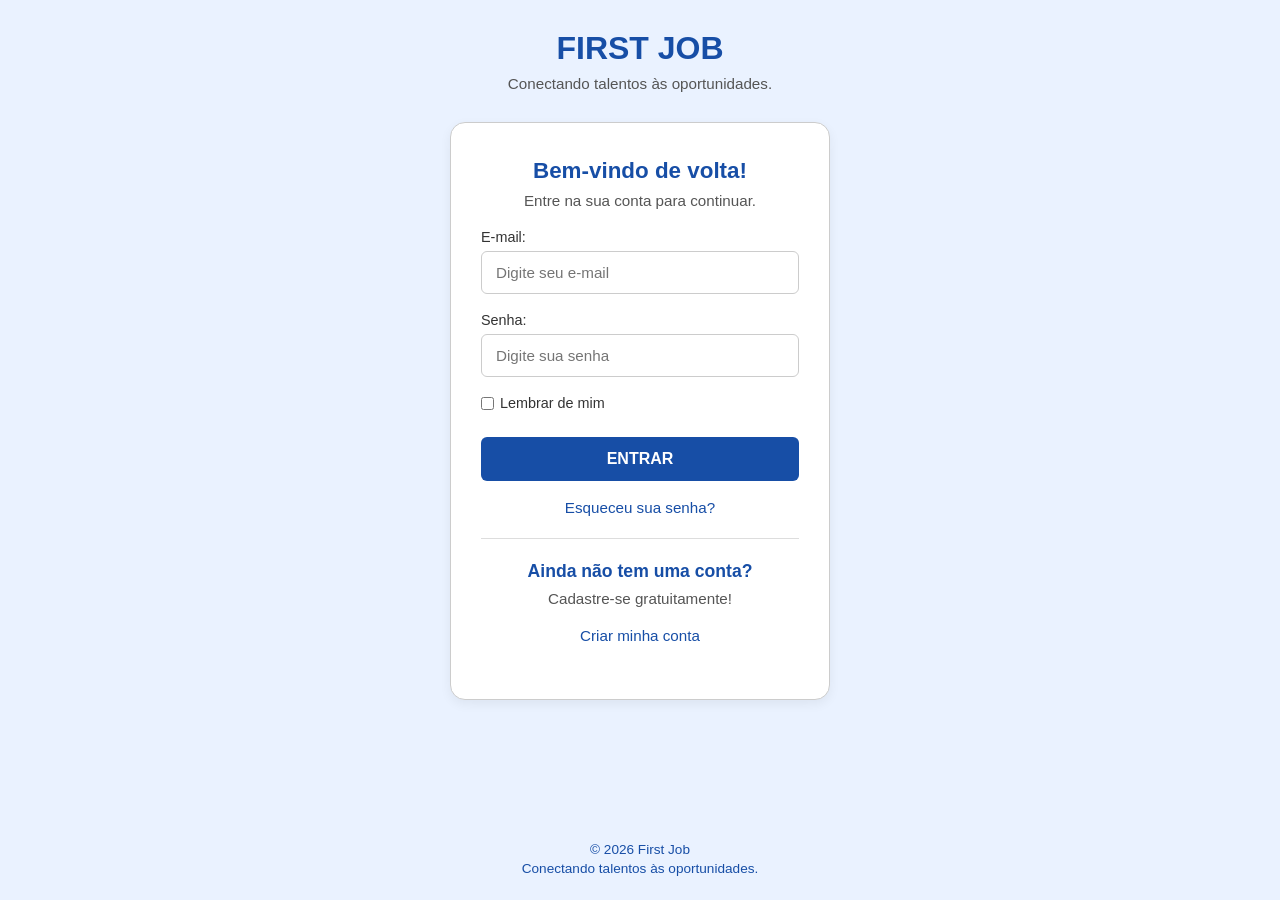
==== html/index.html @ 53edf963 "Atualizando projeto First Job" ====
<!DOCTYPE html>
<html lang="pt-br">

<head>
    <meta charset="UTF-8">
    <meta name="viewport" content="width=device-width, initial-scale=1.0">
    <meta name="author" content="Angelo Ferreira da Silva">
    <meta name="description" content="First Job - Encontre seu primeiro emprego">
    <title>First Job - Login</title>
    <link rel="stylesheet" href="../css/style.css">
</head>

<body>

    <header>
        <h1>FIRST JOB</h1>
        <p>Conectando talentos às oportunidades.</p>
    </header>

    <main>
        <h2>Bem-vindo de volta!</h2>
        <p>Entre na sua conta para continuar.</p>

        <form action="inicio.html" method="get">
            <p>
                <label for="email">E-mail:</label>
                <input type="email" id="email" name="email" placeholder="Digite seu e-mail" required>
            </p>

            <p>
                <label for="senha">Senha:</label>
                <input type="password" id="senha" name="senha" placeholder="Digite sua senha" required>
            </p>

            <p class="lembrar">
                <input type="checkbox" id="lembrar" name="lembrar">
                <label for="lembrar">Lembrar de mim</label>
            </p>

            <p>
                <input type="submit" value="ENTRAR">
            </p>
        </form>

        <p class="link-extra">
            <a href="recuperar-senha.html">Esqueceu sua senha?</a>
        </p>

        <hr>

        <h3>Ainda não tem uma conta?</h3>
        <p>Cadastre-se gratuitamente!</p>
        <p class="link-extra">
            <a href="cadastro.html">Criar minha conta</a>
        </p>
    </main>

    <footer>
        <p>© 2026 First Job</p>
        <p>Conectando talentos às oportunidades.</p>
    </footer>

</body>

</html>
---- css/style.css ----
/* Configurações gerais da página */
* {
    margin: 0;
    padding: 0;
    box-sizing: border-box;
}

/* Corpo da página */
body {
    font-family: Arial, Helvetica, sans-serif;
    background-color: #eaf2ff;
    color: #333;
    min-height: 100vh;
    display: flex;
    flex-direction: column;
    text-align: center;
}

/* Cabeçalho */
header {
    padding: 30px 20px 10px;
}

header h1 {
    color: #174ea6;
    font-size: 2rem;
    margin-bottom: 8px;
}

header h3 {
    color: #174ea6;
    font-weight: normal;
    margin-bottom: 6px;
}

header p {
    color: #555;
    font-size: 0.95rem;
}

/* Parte principal da página */
main {
    background-color: #fff;
    width: 100%;
    max-width: 380px;
    margin: 20px auto 30px;
    padding: 35px 30px;
    border: 1px solid #ccc;
    border-radius: 15px;
    box-shadow: 0 4px 12px rgba(0, 0, 0, 0.06);
}

main h2 {
    color: #174ea6;
    margin-bottom: 8px;
    font-size: 1.4rem;
}

main h3 {
    color: #174ea6;
    margin-bottom: 8px;
    font-size: 1.1rem;
}

main>p {
    color: #555;
    margin-bottom: 20px;
    font-size: 0.95rem;
}

/* Formulário */
form p {
    margin-bottom: 18px;
    text-align: left;
}

label {
    display: block;
    text-align: left;
    margin-bottom: 6px;
    font-size: 0.9rem;
    color: #333;
}

/* Campos de preenchimento */
input[type="text"],
input[type="email"],
input[type="password"] {
    width: 100%;
    padding: 12px 14px;
    border: 1px solid #ccc;
    border-radius: 6px;
    font-size: 0.95rem;
}

/* Efeito nos campos */
input[type="text"]:focus,
input[type="email"]:focus,
input[type="password"]:focus {
    outline: none;
    border-color: #174ea6;
}

/* Opção lembrar de mim */
.lembrar {
    display: flex;
    align-items: center;
    gap: 6px;
}

.lembrar label {
    display: inline;
    margin-bottom: 0;
    cursor: pointer;
}

input[type="checkbox"] {
    margin: 0;
    vertical-align: middle;
}

/* Botão de enviar */
input[type="submit"] {
    width: 100%;
    padding: 13px;
    background-color: #174ea6;
    color: #fff;
    border: none;
    border-radius: 6px;
    font-size: 1rem;
    font-weight: bold;
    cursor: pointer;
    margin-top: 8px;
    transition: background-color 0.2s;
}

input[type="submit"]:hover {
    background-color: #0c3978;
}

/* Links */
a {
    color: #174ea6;
    text-decoration: none;
}

a:hover {
    text-decoration: underline;
}

.link-extra {
    margin-top: 12px;
}

/* Linha que separa os conteúdos */
hr {
    border: none;
    border-top: 1px solid #ddd;
    margin: 22px 0;
}

/* Estilos da página de sucesso */
body.sucesso main {
    margin-top: 80px;
}

body.sucesso h1 {
    color: #174ea6;
    font-size: 3.5rem;
    margin-bottom: 10px;
}

body.sucesso h2 {
    color: #174ea6;
    margin-bottom: 12px;
}

body.sucesso p {
    color: #444;
    margin-bottom: 10px;
}

/* Botão para voltar ao login */
.botao-login {
    display: inline-block;
    background-color: #174ea6;
    color: #fff !important;
    padding: 12px 28px;
    border-radius: 6px;
    text-decoration: none !important;
    margin-top: 18px;
    font-weight: bold;
    transition: background-color 0.2s;
}

.botao-login:hover {
    background-color: #0c3978;
}

/* Rodapé */
footer {
    margin-top: auto;
    padding: 20px;
    color: #174ea6;
    font-size: 0.85rem;
}

footer p {
    margin-bottom: 4px;
}

/* Caixa de aviso */
.aviso {
    background-color: #f0f7ff;
    border: 1px solid #c5d8f5;
    border-radius: 8px;
    padding: 14px;
    margin-bottom: 20px;
    font-size: 0.9rem;
    color: #333;
}

/* Área de dicas */
.dicas {
    text-align: center;
    padding: 30px 15px;
}

.dicas h2 {
    color: #174ea6;
    margin-bottom: 12px;
}

.dicas>p {
    color: #555;
    margin-bottom: 25px;
}

/* Organiza os cartões de dicas */
.dicas-container {
    display: flex;
    justify-content: center;
    gap: 20px;
    flex-wrap: wrap;
}

/* Cartões individuais */
.dica {
    background-color: white;
    width: 240px;
    padding: 22px;
    border: 1px solid #d5e1ec;
    border-radius: 10px;
    text-align: left;
    box-shadow: 0 2px 8px rgba(0, 0, 0, 0.04);
}

.dica h3 {
    color: #174ea6;
    margin-bottom: 10px;
}

.dica p {
    color: #555;
    line-height: 1.5;
}
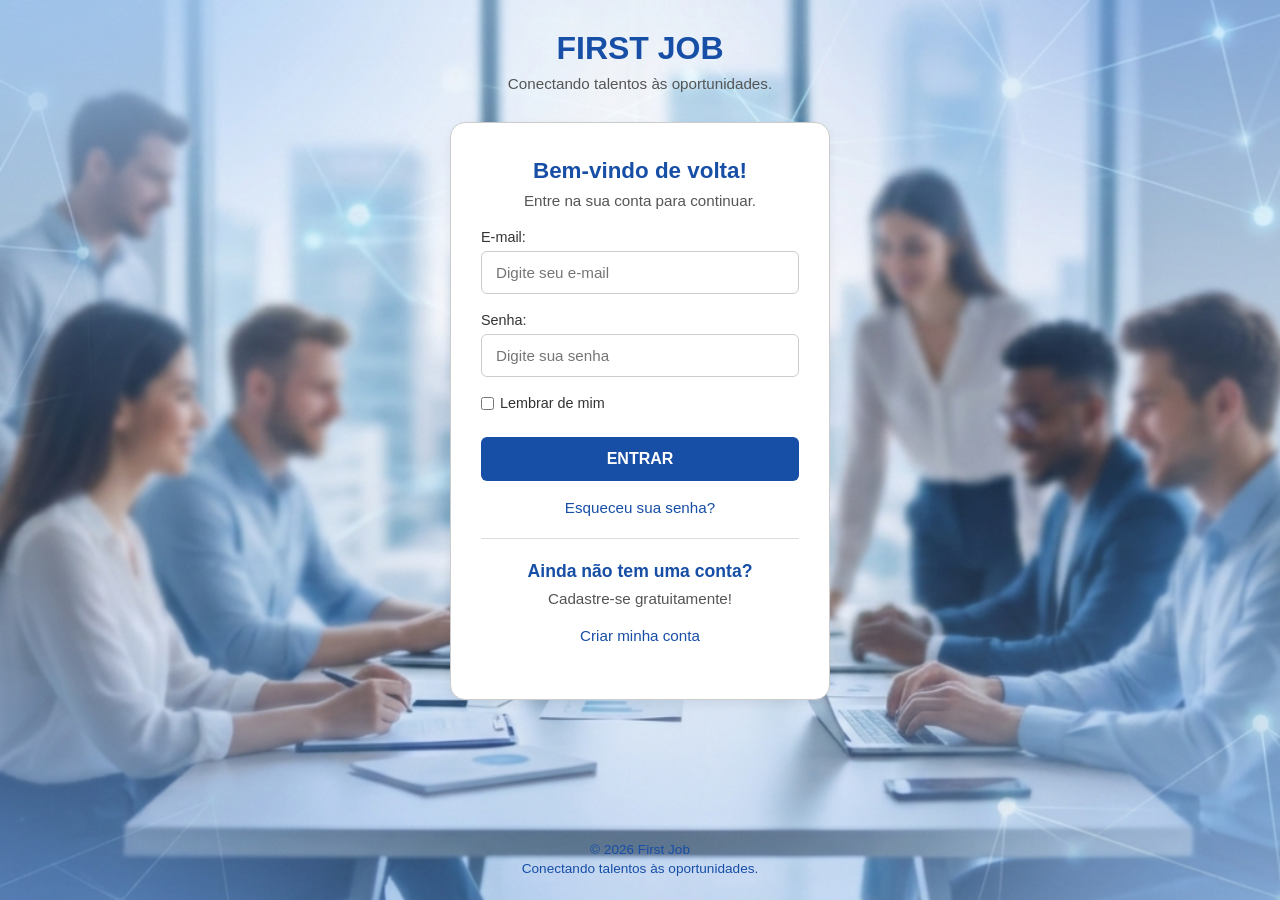
==== commit a47559c6: "atualização das páginas de login" ====
--- a/html/index.html
+++ b/html/index.html
@@ -4,13 +4,13 @@
 <head>
     <meta charset="UTF-8">
     <meta name="viewport" content="width=device-width, initial-scale=1.0">
-    <meta name="author" content="Angelo Ferreira da Silva">
+    <meta name="author" content="Angelo, Samuel">
     <meta name="description" content="First Job - Encontre seu primeiro emprego">
     <title>First Job - Login</title>
     <link rel="stylesheet" href="../css/style.css">
 </head>
 
-<body>
+<body class="pagina-login">
 
     <header>
         <h1>FIRST JOB</h1>
--- a/css/style.css
+++ b/css/style.css
@@ -14,6 +14,15 @@
     display: flex;
     flex-direction: column;
     text-align: center;
+}
+
+/* Página de login com imagem de fundo */
+body.pagina-login {
+    background-image: url('../img/fundo.jpg');
+    background-size: cover;
+    background-position: center;
+    background-repeat: no-repeat;
+    background-attachment: fixed;
 }
 
 /* Cabeçalho */
